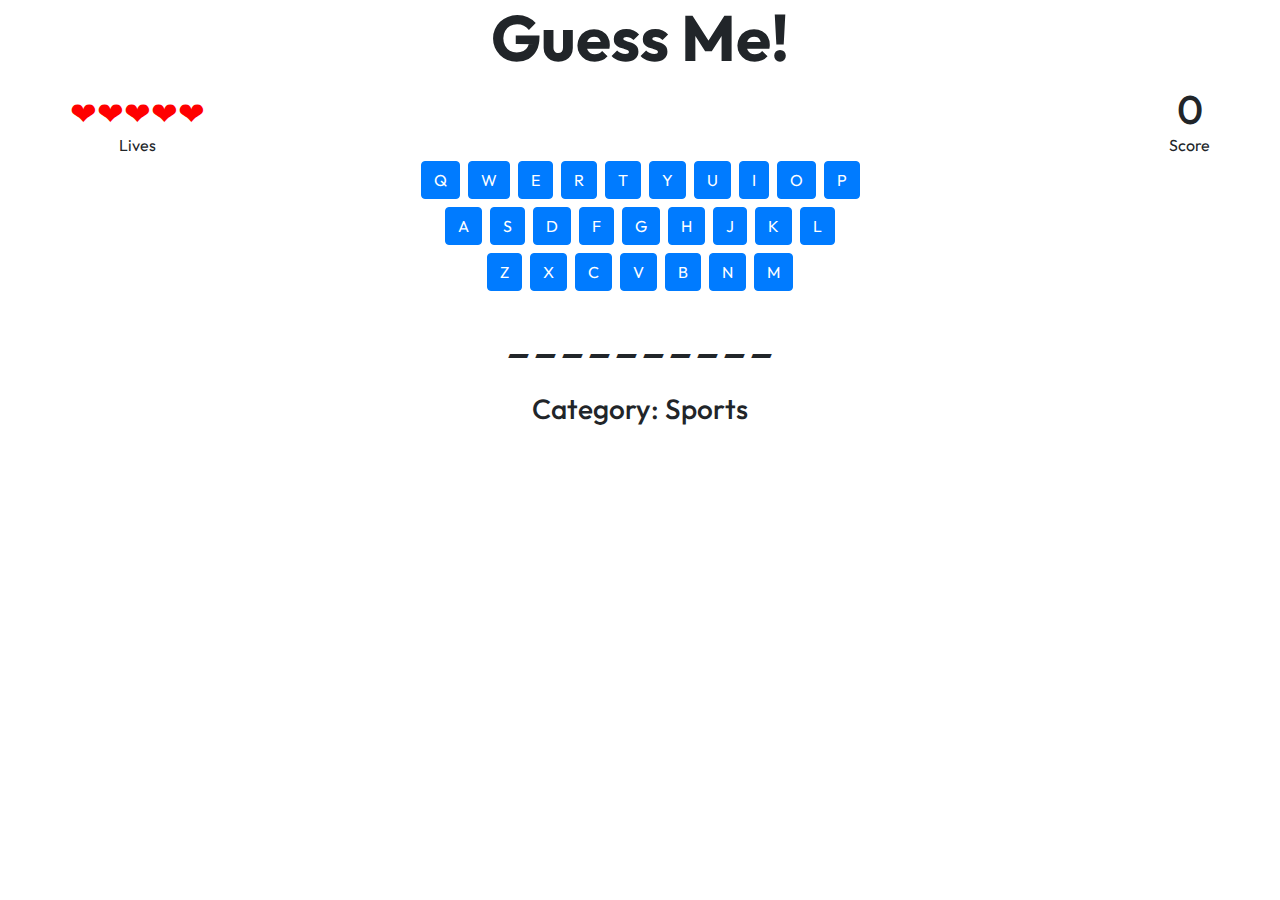
==== index.html @ d6a2ea36 "gueser" ====
<!DOCTYPE html>
<html lang="en">

<head>
  <meta charset="UTF-8">
  <meta http-equiv="X-UA-Compatible" content="IE=edge">
  <meta name="viewport" content="width=device-width, initial-scale=1.0">
  <title>Guess Me, JQuery!</title>
  <script src="https://code.jquery.com/jquery-3.6.0.min.js"
    integrity="sha256-/xUj+3OJU5yExlq6GSYGSHk7tPXikynS7ogEvDej/m4=" crossorigin="anonymous">
    </script>
  <link rel="stylesheet" href="https://stackpath.bootstrapcdn.com/bootstrap/4.5.2/css/bootstrap.min.css"
    integrity="sha384-JcKb8q3iqJ61gNV9KGb8thSsNjpSL0n8PARn9HuZOnIxN0hoP+VmmDGMN5t9UJ0Z" crossorigin="anonymous">
  <script src="https://stackpath.bootstrapcdn.com/bootstrap/4.5.2/js/bootstrap.bundle.min.js"
    integrity="sha384-LtrjvnR4Twt/qOuYxE721u19sVFLVSA4hf/rRt6PrZTmiPltdZcI7q7PXQBYTKyf"
    crossorigin="anonymous"></script>


  <link rel="preconnect" href="https://fonts.googleapis.com">
  <link rel="preconnect" href="https://fonts.gstatic.com" crossorigin>
  <link href="https://fonts.googleapis.com/css2?family=Outfit&display=swap" rel="stylesheet">
  <link href="https://fonts.googleapis.com/css2?family=Nova+Mono&display=swap" rel="stylesheet">

  <link rel="stylesheet" href="style.css">
  <script src="game.js"></script>
</head>

<body>
  <div class="container-sm">
    <div class="row text-center">
      <div class="col-sm text-center">
        <h1 class="title"><strong>Guess Me!</strong></h1>
      </div>
    </div>


    <div class="row text-center justify-content-between align-items-end">
      <div>
        <h2 class="m-0" id="lives">❤❤❤❤❤</h2> Lives
      </div>
      <!-- </div> -->

      <!-- <div class="row text-center"> -->
      <div>
        <h1 class="m-0" id="score">0</h1> Score
      </div>
    </div>

    <div class="row text-center">
      <div class="col" id="keyboard">

      </div>
    </div>

    <div class="row text-center">

      <div class="col-sm">
        <h1 class="mt-3" id="word">________</h1>
      </div>
    </div>

    <div class="row text-center">
      <div class="col-sm">
        <!-- hint -->
        <h3 class="mt-3">Category: <span id="hint">Sports </span></h3>
      </div>
    </div>
  </div>
</body>

</html>
---- style.css ----
* {
  font-family: Outfit;
}

#lives {
  color: red;
}

.title {
  font-size: 4rem;
}

#word {
  font-size: 3rem;
  font-family: "Nova Mono";
}
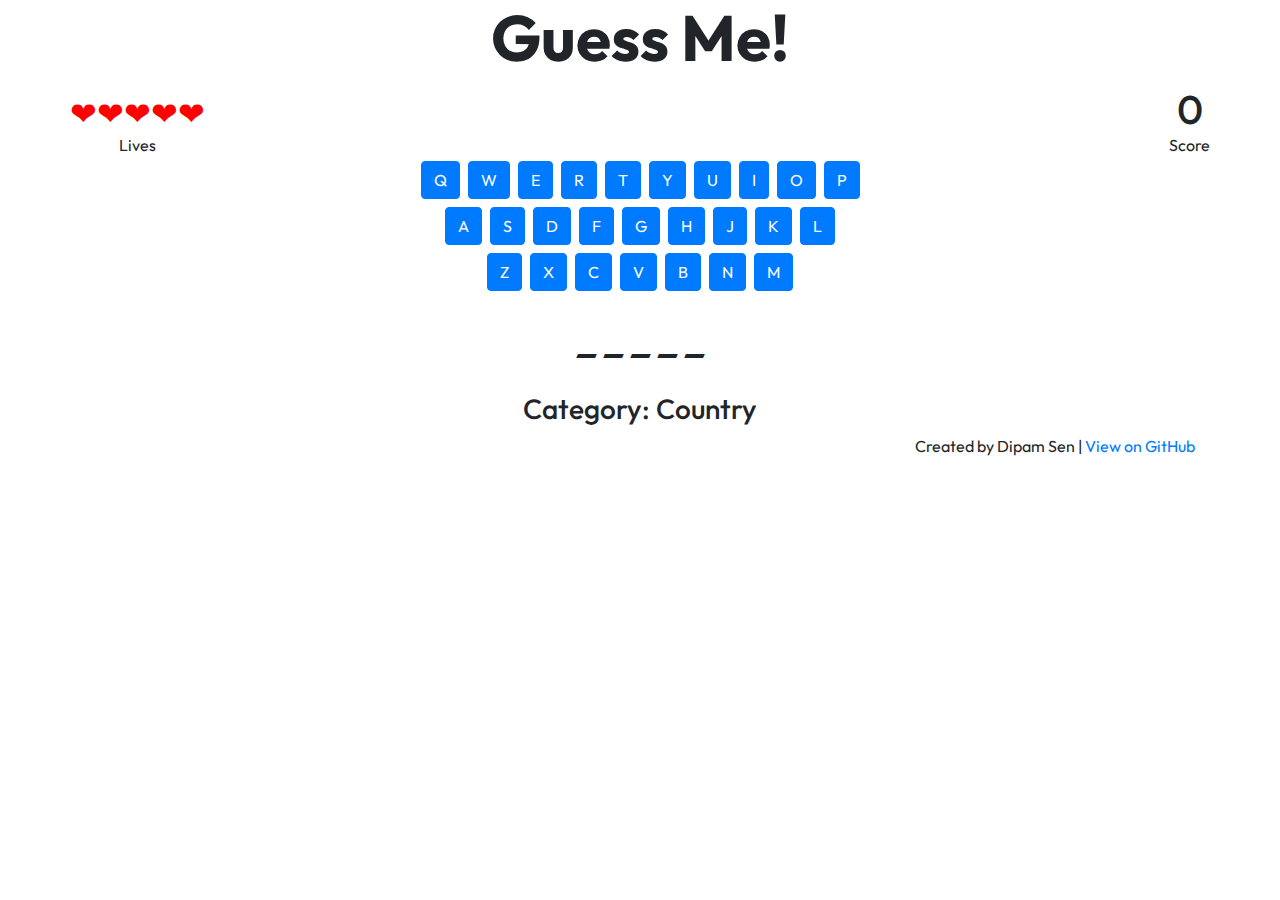
==== commit 59ab54f9: "credits" ====
--- a/index.html
+++ b/index.html
@@ -65,6 +65,12 @@
         <h3 class="mt-3">Category: <span id="hint">Sports </span></h3>
       </div>
     </div>
+
+    <div class="row">
+      <div class="col text-right">
+        Created by Dipam Sen | <a href="https://github.com/dipamsen/guess-me-jquery">View on GitHub</a>
+      </div>
+    </div>
   </div>
 </body>
 
